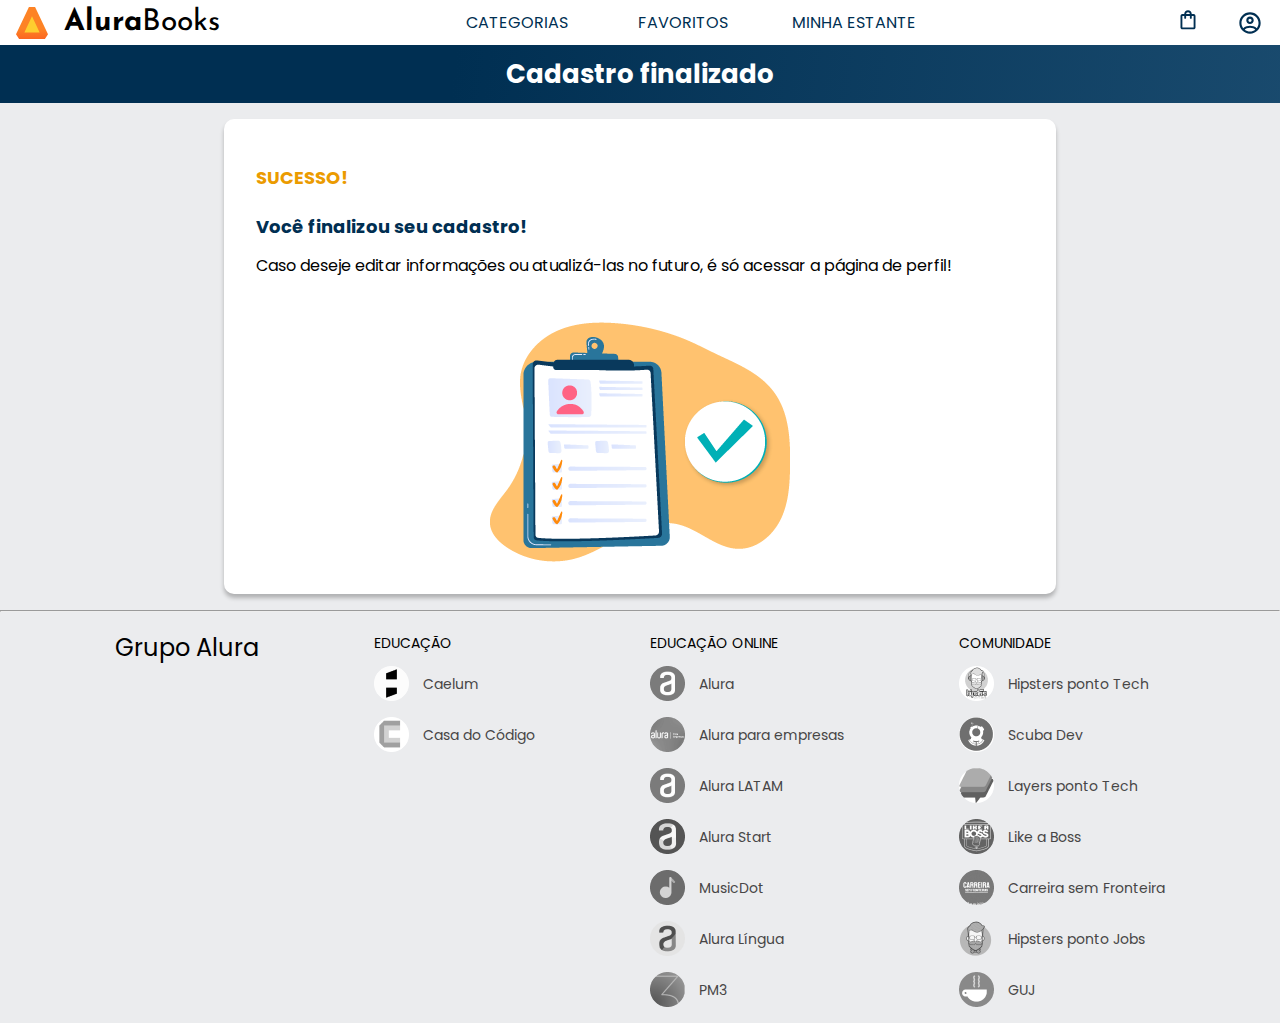
==== cadastro_finalizado.html @ b42a7370 "Commit inicial, apenas com os arquivos da AluraBooks 2.0, sem alterações." ====
<!DOCTYPE html>
<html lang="pt-br">
<head>
    <meta charset="UTF-8">
    <meta http-equiv="X-UA-Compatible" content="IE=edge">
    <meta name="viewport" content="width=device-width, initial-scale=1.0">
    <title>AluraBooks - Cadastro</title>
    
    <!-- ÍCONE NO TÍTULO -->
    <link rel="icon" href="img/Logo.svg" type = "image/x-icon">

    <!-- CSS -->
    <link rel="stylesheet" type="text/css" href="styles/reset.css">
    <link rel="stylesheet" type="text/css" href="styles/styles.css">    

    <!-- FONTES -->
    <link rel="preconnect" href="https://fonts.googleapis.com">
    <link rel="preconnect" href="https://fonts.gstatic.com" crossorigin>
    <link href="https://fonts.googleapis.com/css2?family=Poppins:wght@300;400;500;700&display=swap" rel="stylesheet">
    <link href="https://fonts.googleapis.com/css2?family=Josefin+Sans:wght@400;700&display=swap" rel="stylesheet">
</head>

<body>
    <header class="cabecalho">
        <div class="container_cabecalho cabecalho_esquerdo">
            <button class="cabecalho_menu_hamburguer" aria-label="Menu"><i></i></button>
            <img src="img/Logo.svg" class="container_imagem" alt="Logo do AluraBooks">
            <h1 class="cabecalho_titulo"><b class="cabecalho_titulo_negrito">Alura</b>Books</h1>
        </div>

        <ul class="cabecalho_opcoes">
            <li class="cabecalho_opcoes_item"><button class="cabecalho_opcoes_botao" aria-label="Menu Categorias"><i></i>Categorias</button></li>
            <li class="cabecalho_opcoes_item"><a href="#" class="cabecalho_opcoes_ancora">Favoritos</a></li>
            <li class="cabecalho_opcoes_item"><a href="#" class="cabecalho_opcoes_ancora">Minha estante</a></li>
        </ul>
        
        <div class="container_cabecalho cabecalho_direito">
            <a href="/index.html" id="container_imagem_favoritos"><img src="img/Favoritos.svg" class="container_imagem" alt="Meus Favoritos"></a>
            <a href="/index.html" class="imagem_com_texto"><img src="img/Compras.svg" class="container_imagem" alt="Carrinho de compras"><p class="cabecalho_logo_texto">Minha Sacola</p></a>
            <button class="cabecalho_menu_usuario" aria-label="Menu"><i></i></button>
        </div>
    </header>

    <nav class="lista_menu_hamburger">
        <h2 class="lista_menu_titulo">Categorias</h2>
        <a href="/index.html" class="lista_menu_link">Programação</a>
        <a href="/index.html" class="lista_menu_link">Front-End</a>
        <a href="/index.html" class="lista_menu_link">Infraestrutura</a>
        <a href="/index.html" class="lista_menu_link">Business</a>
        <a href="/index.html" class="lista_menu_link">Design & Ux</a>
    </nav>

    <nav class="lista_menu_usuario">
        <h2 class="lista_menu_titulo">Meu Perfil</h2>
        <a href="/formulario_de_cadastro.html" class="lista_menu_link">Minha conta</a>
        <a href="/formulario_de_cadastro.html" class="lista_menu_link">Meus pedidos</a>
        <a href="/formulario_de_cadastro.html" class="lista_menu_link">Sair</a>
    </nav>

    <!-- BANNER -->
    <section class="banner_formulario">
        <h2 class="banner_titulo">Cadastro finalizado</h2>
    </section>

    <!-- Mensagem -->
    <main class="cadastro">
        <h2 class="cadastro_titulo">Sucesso!</h2>
        <h3 class="principal_subtitulo cadastro_subtitulo">Você finalizou seu cadastro!</h3>
        <p class="principal_texto">Caso deseje editar informações ou atualizá-las no futuro, é só acessar a página de
            perfil!</p>
        <img src="/img/Encerramento_compra_-_Alurabooks.png" alt="Ficha de cadastro completada"
            class="cadastro_imagem">
    </main>
    

    <!-- QUEBRA -->
    <hr />

    <!-- FOOTER 1024PX-->
    <footer class="container_rodape rodape_desktop">
        <ul class="rodape_lista rodape_lista_01">
            <h2 class="rodape_titulo">Grupo Alura</h2>
        </ul>
        <ul class="rodape_lista">
            <li><h2 class="rodape_titulo_lista">Educação</h2></li>
            <li class="rodape_lista_item"><img src="/img/Caelum.png" alt="Logo empresa Caelum" class="rodape_lista_logo"><a href="#" class="rodape_lista_ancora">Caelum</a></li>
            <li class="rodape_lista_item"><img src="/img/CasaDoCodigo.png" alt="Logo empresa Casa do código" class="rodape_lista_logo"><a href="#" class="rodape_lista_ancora">Casa do Código</a></li>
        </ul>
        <ul class="rodape_lista">
            <li><h2 class="rodape_titulo_lista">Educação Online</h2></li>
            <li class="rodape_lista_item"><img src="/img/Alura.png" alt="Logo empresa Alura" class="rodape_lista_logo"><a href="#" class="rodape_lista_ancora">Alura</a></li>
            <li class="rodape_lista_item"><img src="/img/AluraEmpresas.png" alt="Logo empresa Alura para Empresas" class="rodape_lista_logo"><a href="#" class="rodape_lista_ancora">Alura para empresas</a></li>
            <li class="rodape_lista_item"><img src="/img/AluraLatam.png" alt="Logo empresa Alura LATAM" class="rodape_lista_logo"><a href="#" class="rodape_lista_ancora">Alura LATAM</a></li>
            <li class="rodape_lista_item"><img src="/img/AluraStart.png" alt="Logo empresa Alura Start" class="rodape_lista_logo"><a href="#" class="rodape_lista_ancora">Alura Start</a></li>
            <li class="rodape_lista_item"><img src="/img/MusicDot.png" alt="Logo empresa MusicDot" class="rodape_lista_logo"><a href="#" class="rodape_lista_ancora">MusicDot</a></li>
            <li class="rodape_lista_item"><img src="/img/AluraLingua.png" alt="Logo empresa Alura Língua" class="rodape_lista_logo"><a href="#" class="rodape_lista_ancora">Alura Língua</a></li>
            <li class="rodape_lista_item"><img src="/img/PM3.png" alt="Logo empresa PM3" class="rodape_lista_logo"><a href="#" class="rodape_lista_ancora">PM3</a></li>
        </ul>
        <ul class="rodape_lista">
            <li><h2 class="rodape_titulo_lista">Comunidade</h2></li>
            <li class="rodape_lista_item"><img src="/img/HipstersTech.png" alt="Logo comunidade Hipsters ponto Tech" class="rodape_lista_logo"><a href="#" class="rodape_lista_ancora">Hipsters ponto Tech</a></li>
            <li class="rodape_lista_item"><img src="/img/Scuba.png" alt="Logo comunidade Scuba Dev" class="rodape_lista_logo"><a href="#" class="rodape_lista_ancora">Scuba Dev</a></li>
            <li class="rodape_lista_item"><img src="/img/Layers.png" alt="Logo comunidade Layers ponto Tech" class="rodape_lista_logo"><a href="#" class="rodape_lista_ancora">Layers ponto Tech</a></li>
            <li class="rodape_lista_item"><img src="/img/LikeABoss.png" alt="Logo comunidade Like a Boss" class="rodape_lista_logo"><a href="#" class="rodape_lista_ancora">Like a Boss</a></li>
            <li class="rodape_lista_item"><img src="/img/CarreiraSemFronteira.png" alt="Logo comunidade Carreira sem Fronteira" class="rodape_lista_logo"><a href="#" class="rodape_lista_ancora">Carreira sem Fronteira</a></li>
            <li class="rodape_lista_item"><img src="/img/HipstersJobs.png" alt="Logo comunidade Hipsters ponto Jobs" class="rodape_lista_logo"><a href="#" class="rodape_lista_ancora">Hipsters ponto Jobs</a></li>
            <li class="rodape_lista_item"><img src="/img/GUJ.png" alt="Logo comunidade GUJ" class="rodape_lista_logo"><a href="#" class="rodape_lista_ancora">GUJ</a></li>
        </ul>
    </footer>

    <!-- FOOTER MOBILE -->
    <footer class="container_rodape rodape_mobile">
        <h2 class="rodape_titulo">Grupo Alura</h2>
    </footer>

</body>
</html>
---- styles/styles.css ----
/*IMPORTAÇÃO DOS OUTROS ARQUIVOS QUE COMPÕEM O PROJETO*/
@import url("header_styles.css");
@import url("banner_styles.css");
@import url("carrossel_styles.css");
@import url("card_styles.css");
@import url("topics_styles.css");
@import url("contact_styles.css");
@import url("footer_styles.css");
@import url("formulario_styles.css");
@import url("cadastro_styles.css");

/*DADOS BASE*/
:root{   
    /*CORES BASE*/
    --cor_-_azul_escuro: #002F52;
    --cor_-_azul_claro: #326589;
    --cor_-_branco_puro: #FFFFFF;
    --cor_-_amarelo: #EB9B00;
    --cor_-_preto: rgba(0, 0, 0, 0.85);
    --cor_-_branco_acinzentado: #EBECEE;
    --cor_-_cinza_claro: #858585;
    --cor_-_cinza_medio: #C4C4C4;
    --cor_-_cinza_escuro: #474646;

    /*GRADIENTE*/
    --gradiente_azul: linear-gradient(97.54deg, #002F52 35.49%, #326589 165.37%);
    /*FONTE*/
    --fonte_principal: 'Poppins', sans-serif;
    --fonte_secundaria: 'Josefin Sans', sans-serif;
}

body{
    background-color: var(--cor_-_branco_acinzentado);
    font-family: var(--fonte_principal);
    font-size: 16px;
    font-weight: 400;
    min-width: 380px
}

@import url("formulario_styles.css");

/*TÍTULO - COMUM EM VÁRIAS SEÇÕES*/
.secao_titulo{
    color: var(--cor_-_amarelo);
    font-weight: 700;
    font-size: 18px;
    text-transform: uppercase;
    text-align: center;
    background-color: var(--cor_-_branco_puro);
    padding: 1em 0 0.5em 0;
}

@media screen and (min-width: 1024px){
    .secao_titulo{
        font-size: 26px;
        padding: 2em 0 1em 0;
    }
}

@media screen and (min-width: 1728px){
    .secao_titulo{
        font-size: 32px;
        padding: 1.5em 0 .75em 0;
    }
    
    .carrossel_e_card{
        display: flex;
        justify-content: space-evenly;
    }
}
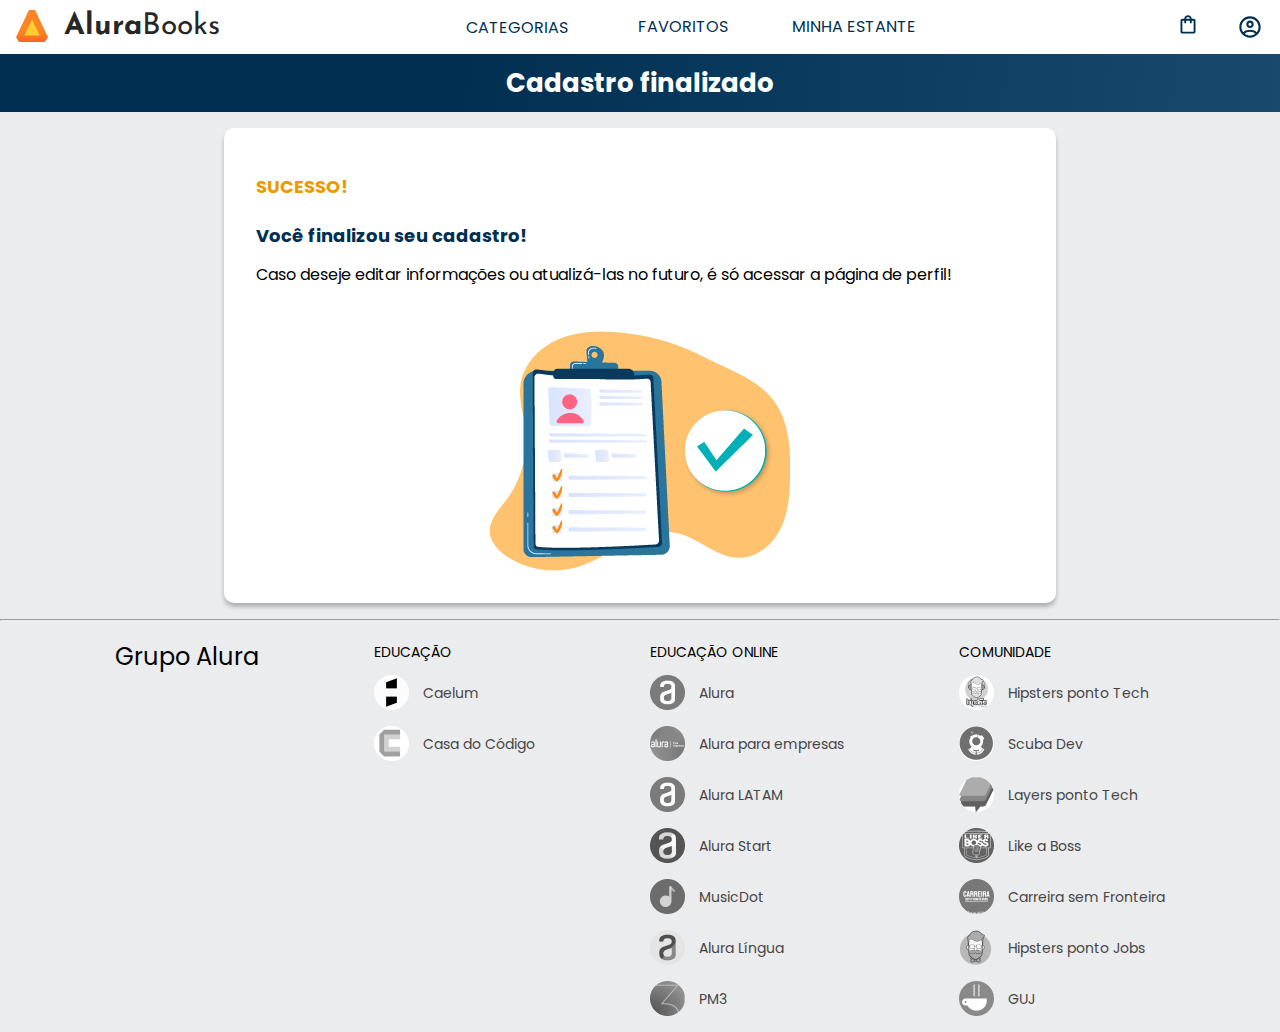
==== commit a74d5fb1: "Início do AluraBooks 3.0" ====
--- a/cadastro_finalizado.html
+++ b/cadastro_finalizado.html
@@ -24,14 +24,14 @@
     <header class="cabecalho">
         <div class="container_cabecalho cabecalho_esquerdo">
             <button class="cabecalho_menu_hamburguer" aria-label="Menu"><i></i></button>
-            <img src="img/Logo.svg" class="container_imagem" alt="Logo do AluraBooks">
-            <h1 class="cabecalho_titulo"><b class="cabecalho_titulo_negrito">Alura</b>Books</h1>
+            <a href="index.html"><img src="img/Logo.svg" class="container_imagem" alt="Logo do AluraBooks"></a>
+            <a href="index.html" class="cabecalho_titulo"><h1 class="cabecalho_titulo"><b class="cabecalho_titulo_negrito">Alura</b>Books</h1></a>
         </div>
 
         <ul class="cabecalho_opcoes">
             <li class="cabecalho_opcoes_item"><button class="cabecalho_opcoes_botao" aria-label="Menu Categorias"><i></i>Categorias</button></li>
-            <li class="cabecalho_opcoes_item"><a href="#" class="cabecalho_opcoes_ancora">Favoritos</a></li>
-            <li class="cabecalho_opcoes_item"><a href="#" class="cabecalho_opcoes_ancora">Minha estante</a></li>
+            <li class="cabecalho_opcoes_item"><a href="/formulario_de_cadastro.html" class="cabecalho_opcoes_ancora">Favoritos</a></li>
+            <li class="cabecalho_opcoes_item"><a href="/formulario_de_cadastro.html" class="cabecalho_opcoes_ancora">Minha estante</a></li>
         </ul>
         
         <div class="container_cabecalho cabecalho_direito">
@@ -43,11 +43,11 @@
 
     <nav class="lista_menu_hamburger">
         <h2 class="lista_menu_titulo">Categorias</h2>
-        <a href="/index.html" class="lista_menu_link">Programação</a>
-        <a href="/index.html" class="lista_menu_link">Front-End</a>
-        <a href="/index.html" class="lista_menu_link">Infraestrutura</a>
-        <a href="/index.html" class="lista_menu_link">Business</a>
-        <a href="/index.html" class="lista_menu_link">Design & Ux</a>
+        <a href="/categorias.html" class="lista_menu_link">Programação</a>
+        <a href="/categorias.html" class="lista_menu_link">Front-End</a>
+        <a href="/categorias.html" class="lista_menu_link">Infraestrutura</a>
+        <a href="/categorias.html" class="lista_menu_link">Business</a>
+        <a href="/categorias.html" class="lista_menu_link">Design & Ux</a>
     </nav>
 
     <nav class="lista_menu_usuario">
@@ -113,5 +113,7 @@
         <h2 class="rodape_titulo">Grupo Alura</h2>
     </footer>
 
+    <script src="/js/menus.js"></script>
+
 </body>
 </html>
